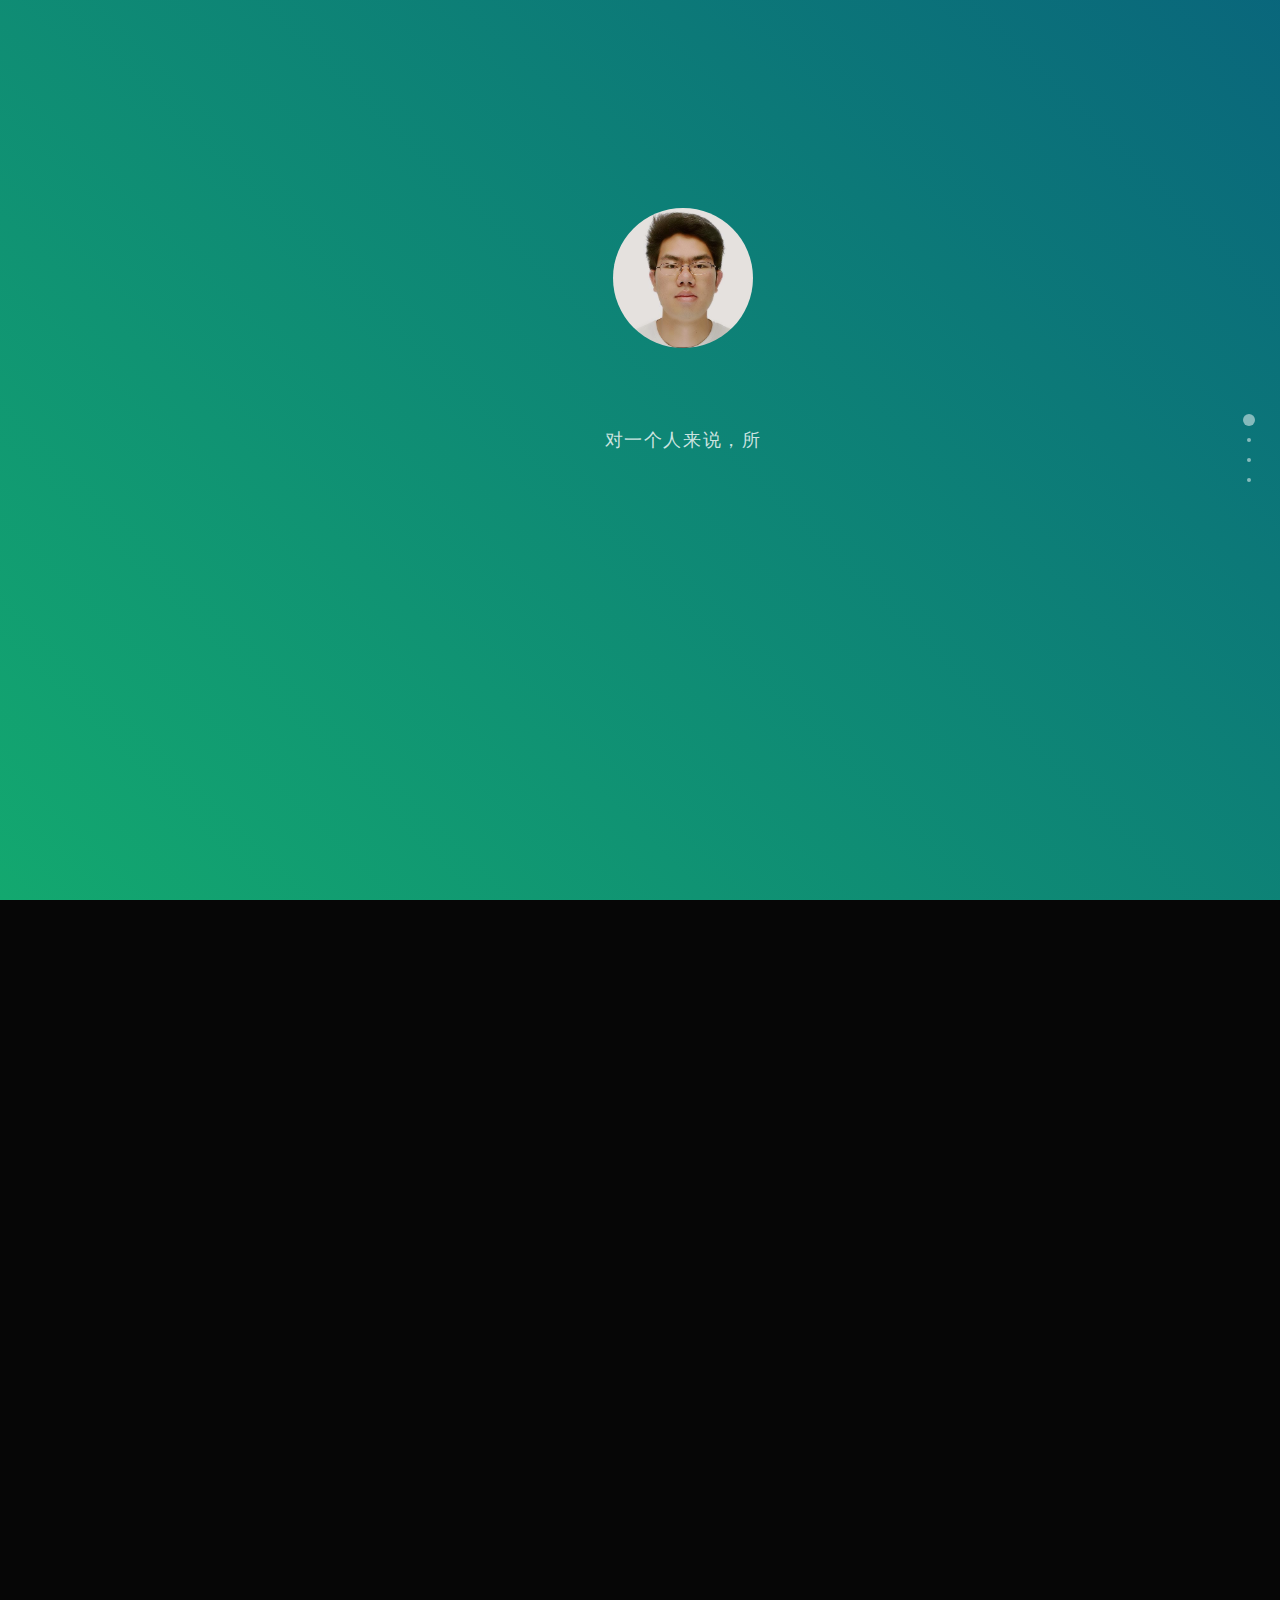
==== index_.html @ f99d0c17 "update" ====
<!DOCTYPE html>
<html lang="en">

<head>
    <meta charset="UTF-8">
    <meta name="viewport" content="width=device-width, initial-scale=1.0">
    <meta http-equiv="X-UA-Compatible" content="IE=edge,chrome=1" />
    <title>前端个人简历</title>
    <link rel="stylesheet" type="text/css" href="css/normalize.css">
    <link rel="stylesheet" type="text/css" href="css/font-awesome.css">
    <link rel="stylesheet" type="text/css" href="plugs/fullPage/jquery.fullPage.css">
    <link rel="stylesheet" type="text/css" href="plugs/wow/animate.min.css">
    <link rel="stylesheet" href="css/animate.css">
    <!-- 视差图片3d翻转效果插件 -->
    <link rel="stylesheet" href="plugs/parallaxPic3dreversal/css/htmleaf-demo.css">
    <link rel="stylesheet" href="plugs/parallaxPic3dreversal/css/style.css">
    <link rel="stylesheet" href="plugs/particles/style.css">
    <link rel="stylesheet" type="text/css" href="css/index.css">
    <!-- <script src="https://cdn.bootcss.com/jquery/1.7.2/jquery.min.js"></script> -->
    <script src="lib/jquery.min.js"></script>
    <script>
        window.jQuery || document.write('<script src="lib/jquery.min.js">\x3C/script>')
    </script>
    <script src="plugs/fullPage/jquery.fullPage.js"></script>
    <!--[if lt IE 10]>
    <link rel="stylesheet" href="./css/ie.css">
    <![endif]-->
    <script>
        window.onload = function () {
            document.getElementById('homelink').click();
        }
    </script>

    <style>
        .slide-one .left img {
            width: 30%;
            float: left;
            margin-left: 20px;
        }

        .slide-four .left img {
            width: 30%;
            float: left;
            margin-left: 18px;
        }

        .slide-two .left img{
            width: 30%;
            float: left;
            margin-left: 18px;
        }

        #demo {
            letter-spacing: .1rem;
            font-size: 2rem;
            line-height: 5rem;
        }
    </style>
    <style id="__web-inspector-hide-shortcut-style__" type="text/css">
        .__web-inspector-hide-shortcut__,
        .__web-inspector-hide-shortcut__ *,
        .__web-inspector-hidebefore-shortcut__::before,
        .__web-inspector-hideafter-shortcut__::after {
            visibility: hidden !important;
        }
    </style>

</head>

<body>

    <ul id="menu" class="">
        <li class="logo">
            <i class="fa fa-free-code-camp" aria-hidden="true"></i>
        </li>
        <li data-menuanchor="page1" class="active">
            <a id="homelink" href="#page1">关于我</a>
        </li>
        <li data-menuanchor="page2">
            <a href="#page2">专业技能</a>
        </li>
        <li data-menuanchor="page3">
            <a href="#page3">案例简介</a>
        </li>
        <li data-menuanchor="page4">
            <a href="#page4">联系方式</a>
        </li>
    </ul>
    <div id="fullpage">
        <div class="section" id="home">
            <div class="cicle">
                <div class="profile animate rollIn long delay5"></div>
            </div>
            <div class="introduction">
                <p id="demo">
                </p>
                <script>
                    // var str = '我叫尹志辉,27岁,职业前端开发<br>本人因为兴趣自学的编程,对于编程开发有很多自己的思考,喜欢学习尝试新技术<br>为了能提升技术视野,我来到深圳,这里有青年精神和创新氛围,期待和牛人一起共事,学习优秀的开发经验';
                    // var str = '未来已来,只是尚未流行 — 凯文·凯利';
                    // var str = '想像力比知识更重要，因为知识是有限的，而想像力概括着世界上的一切，推动着进步，并且是知识进化的源泉 - 爱因斯坦';
                    var str1 = '对一个人来说，所期望的不是别的，而仅仅是他能全力以赴和献身于一种美好事业 - 爱因斯坦'
                    var str2 = '与有趣的人，一起做很酷的事 - 佚名'
                    var text = [str1,str2][Math.round(Math.random())]
                    var i = 0;
                    var timer = setInterval('scrollit()', 100);

                    function scrollit() {
                        $('#demo').html((text.slice(0, i++) + ' '));
                        if (i > text.length) {
                            // i = 0;
                            clearInterval(timer);
                        }
                    }
                </script>
            </div>
            <!-- 粒子插件 -->
            <![if !IE]>
            <div id="particles-js" style="min-height:600px;">

            </div>
            <!-- <script src="plugs/particles/particles.min.js"></script>
            <script src="plugs/particles/app.js"></script> -->
            <![endif]>
            <div class="bg"></div>
        </div>
        <div class="section" id="action">
            <![if !IE]>
            <div class="wrapper">
                <div class="cols">
                    <div class="col action" ontouchstart="this.classList.toggle('hover');">
                        <div class="container">
                            <div class="front" style="background-image: url(img/6.jpg)">
                                <div class="inner">
                                    <div class="circleChart" id="2" data-value="0" style="position: relative;">
                                        <canvas class="circleChart_canvas" width="200" height="200" style="margin:1rem 0 0 1.2rem; display: block;"></canvas>
                                        <p class="circleChart_text" style="position: absolute; line-height: 170px; top: 0px; width: 100%; margin: 0px; padding: 0px; text-align: center; font-size: 28.5714px; font-weight: normal; font-family: sans-serif;">
                                        </p>
                                        <span>html5</span>
                                    </div>
                                </div>
                            </div>
                            <div class="back sec-native">
                                <div class="inner">
                                    <p>熟悉html5,能够书写语义合理,结构清晰,易维护的HTML结构.熟悉css3,理解css3盒子模型,能够处理主流浏览器兼容性问题.熟练使用原生js操作dom,ajax</p>
                                </div>
                            </div>
                        </div>
                    </div>
                    <div class="col action delay" ontouchstart="this.classList.toggle('hover');">
                        <div class="container">
                            <div class="front" style="background-image: url(img/2.jpg)">
                                <div class="inner">
                                    <div class="circleChart" id="2" data-value="0" style="position: relative;">
                                        <canvas class="circleChart_canvas" width="200" height="200" style="margin:1rem 0 0 1.2rem; display: block;"></canvas>
                                        <p class="circleChart_text" style="position: absolute; line-height: 170px; top: 0px; width: 100%; margin: 0px; padding: 0px; text-align: center; font-size: 28.5714px; font-weight: normal; font-family: sans-serif;">
                                        </p>
                                        <span>css3</span>
                                    </div>
                                </div>
                            </div>
                            <div class="back sec-framework">
                                <div class="inner">
                                    <p>熟练使用jquery.熟悉bootstrap开发响应式页面.理解mvc开发思想,熟悉vue,react,angular等框架开发单页应用</p>
                                </div>
                            </div>
                        </div>
                    </div>
                    <div class="col action delay2" ontouchstart="this.classList.toggle('hover');">
                        <div class="container">
                            <div class="front" style="background-image: url(img/3.jpg)">
                                <div class="inner">
                                    <div class="circleChart" id="2" data-value="0" style="position: relative;">
                                        <canvas class="circleChart_canvas" width="200" height="200" style="margin:1rem 0 0 1.2rem; display: block;"></canvas>
                                        <p class="circleChart_text" style="position: absolute; line-height: 170px; top: 0px; width: 100%; margin: 0px; padding: 0px; text-align: center; font-size: 28.5714px; font-weight: normal; font-family: sans-serif;">
                                        </p>
                                        <span>javascript</span>
                                    </div>
                                </div>
                            </div>
                            <div class="back sec-build">
                                <div class="inner">
                                    <p>熟悉sass等css预处理工具的使用,熟悉gulp进行压缩,打包,熟悉webpack等构建应用</p>
                                </div>
                            </div>
                        </div>
                    </div>
                    <div class="col action delay3" ontouchstart="this.classList.toggle('hover');">
                        <div class="container">
                            <div class="front" style="background-image: url(img/4.jpg)">
                                <div class="inner">
                                    <div class="circleChart" id="2" data-value="0" style="position: relative;">
                                        <canvas class="circleChart_canvas" width="200" height="200" style="margin:1rem 0 0 1.2rem; display: block;"></canvas>
                                        <p class="circleChart_text" style="position: absolute; line-height: 170px; top: 0px; width: 100%; margin: 0px; padding: 0px; text-align: center; font-size: 28.5714px; font-weight: normal; font-family: sans-serif;">
                                        </p>
                                        <span>jquery</span>
                                    </div>
                                </div>
                            </div>
                            <div class="back sec-server">
                                <div class="inner">
                                    <p>理解面向对象的编程思想,熟悉requirejs模块化开发,会使用git做代码管理,了解es6的语法</p>
                                </div>
                            </div>
                        </div>
                    </div>
                    <div class="col action delay3" ontouchstart="this.classList.toggle('hover');">
                        <div class="container">
                            <div class="front" style="background-image: url(img/5.jpg)">
                                <div class="inner">
                                    <div class="circleChart" id="2" data-value="0" style="position: relative;">
                                        <canvas class="circleChart_canvas" width="200" height="200" style="margin:1rem 0 0 1.2rem; display: block;"></canvas>
                                        <p class="circleChart_text" style="position: absolute; line-height: 170px; top: 0px; width: 100%; margin: 0px; padding: 0px; text-align: center; font-size: 28.5714px; font-weight: normal; font-family: sans-serif;">
                                        </p>
                                        <span>bootstrap</span>
                                    </div>
                                </div>
                            </div>
                            <div class="back sec-server">
                                <div class="inner">
                                    <p>熟悉服务器端nodejs的使用,可以用express框架搭建简单的服务器,熟悉数据库mongodb的使用</p>
                                </div>
                            </div>
                        </div>
                    </div>

                </div>
            </div>
            <![endif]>
            <!--[if IE]>
            <script>
                $(function() {
                    $('.skills ul').on('mouseenter', 'li', function(e) {
                        $this = $(this);
                        $this.children('.s-title').slideUp('slow', function() {
                            $this.children('.s-content').slideDown('slow', function() {
                            });
                        });
                    });
                })
            </script>
            <div class="skills">
                <ul>
                    <li class="s-html5">
                        <div class="s-title"><span>html5</span> <br><span>90%</span> </div>
                        <p class="s-content">熟悉html5新增标签的使用,熟悉css3选择器,背景及动画的应用,理解css3盒子模型,熟练使用原生js操作DOM和AJAX</p>
                    </li>
                    <li class="s-css3">
                        <div class="s-title"><span>css3</span> <br><span>90%</span> </div>
                        <p class="s-content">熟练运用jquery操作DOM/AJAX,熟悉bootstrap制作响应式页面,理解MVC开发思想,熟悉Vuejs,Reactjs,Angularjs等框架</p>
                    </li>
                    <li class="s-javascript">
                        <div class="s-title"><span>javascript</span> <br><span>90%</span> </div>
                        <p class="s-content">熟悉sass等css预处理工具的使用,熟悉gulp进行压缩,打包,熟悉webpack等构建应用</p>
                    </li>
                    <li class="s-jquery">
                        <div class="s-title"><span>jquery</span> <br><span>90%</span> </div>
                        <p class="s-content">理解面向对象的编程思想,熟悉requirejs模块化开发,会使用git做代码管理,了解es6的语法</p>
                    </li>
                    <li class="s-bootstrap">
                        <div class="s-title"><span>bootstrap</span> <br><span>90%</span> </div>
                        <p class="s-content">熟悉服务器端nodejs的使用,可以用express框架搭建简单的服务器,熟悉数据库mongodb的使用</p>
                    </li>
                </ul>
            </div>
            <![endif]-->
        </div>
        <div class="section" id="slider">
            <div class="slide">
                <div class="slide-four">
                    <div class="left">
                        <img src="./img/miniapp_0.jpg" alt="">
                        <img src="./img/miniapp_1.jpg" alt="">
                        <img src="./img/miniapp_2.jpg" alt="">
                    </div>
                    <div class="right">
                        <h4>天天口语秀小程序</h4>
                        <h5>技术点 : </h5>原生小程序代码
                        <h5>项目描述 :</h5>
                        <p>一个帮助英语学习者提升口语和听力的小程序
                            <br>整个项目做了分包改造，对许多代码做了封装和优化
                        </p>
                        <h5>项目收获 :</h5>
                        <p>熟悉了小程序的接口使用及整个制作流程
                        </p>
                        <p>
                            <h5>项目链接: 微信搜索天天口语秀
                                <!-- <a href="https://gitee.com/acadsoc/daily_oral_show_v15">https://gitee.com/acadsoc/daily_oral_show_v15</a> -->
                            </h5>
                        </p>
                    </div>
                </div>
            </div>
            <div class="slide">
                <div class="slide-one animate">
                    <div class="left">
                        <img src="./img/yougou-index.png" alt="">
                        <img src="./img/yougou-sort.png" alt="">
                        <img src="./img/yougou-salse.png" alt="">
                    </div>
                    <div class="right">
                        <h4>优购商城</h4>
                        <h5>技术点: </h5>html5,css3,mint-ui,vue全家桶,git
                        <h5>项目描述 :</h5>
                        <p>移动web商城,项目基于vue全家桶和mint-ui开发
                            <br>实现了首页,分类,限时抢购,购物车,个人中心等多个页面
                        </p>
                        <h5>项目收获 :</h5>
                        <p>熟悉了vue全家桶和组件化开发
                            <br>熟悉nodejs搭建简单服务器
                        </p>
                        <p>
                            <h5>项目链接:
                                <a href=" https://zhihuiyin.github.io/work/"> https://zhihuiyin.github.io/work/</a>
                            </h5>
                        </p>
                    </div>
                </div>
            </div>
            <div class="slide">
                <div class="slide-two">
                    <div class="left">
                        <img src="./img/fdqw_0.jpg" alt="">
                        <img src="./img/fdqw_1.jpg" alt="">
                        <img src="./img/fdqw_2.jpg" alt="">
                    </div>
                    <div class="right">
                        <h4>福豆趣玩小程序</h4>
                        <h5>技术点 : </h5>原生小程序代码
                        <h5>项目描述 :</h5>
                        <p>一个转盘游戏小程序
                            <br>前端后端分类，模块化开发，自定义组件
                        </p>
                        <h5>项目收获 :</h5>
                        <p>熟练小程序自定义组件使用
                            <br>熟练模块化开发，封装
                        </p>
                        <p>
                            <h5>项目链接: 微信搜索福豆趣玩
                                <!-- <a href="http://xunlei.applinzi.com">http://xunlei.applinzi.com</a> -->
                            </h5>
                        </p>
                    </div>
                </div>
            </div>
            <div class="slide">
                <div class="slide-three">
                    <div class="left">
                        <img src="./img/blog.png" alt="">
                    </div>
                    <div class="right">
                        <h4>个人博客</h4>
                        <h5>技术点 : </h5>html,css,bootstrap,jquery
                        <h5>项目描述 :</h5>
                        <p>个人项目,全部页面基于bootstrap.css构建
                            <br>在桌面和移动端都有较好的呈现
                        </p>
                        <h5>项目收获 :</h5>
                        <p>熟悉原生js、jQuery及git的使用
                            <br>熟悉应用bootstrap的页面布局
                        </p>
                        <p>
                            <h5>项目链接:
                                <a href="https://zhihuiyin.github.io/">https://zhihuiyin.github.io/</a>
                            </h5>
                        </p>
                    </div>
                </div>
            </div>

        </div>
        <div class="section active">
            <style>
                .content {
                    margin: 10rem auto 0rem;
                    height: 2rem;
                    color: white;
                    font-weight: 300;
                    font-size: 1.5rem;
                    transition: all 2s ease;
                }
            </style>
            <div class="content animate">
                &nbsp;
            </div>
            <div class="contact">
                <ul>
                    <li class='animate write' data-text='15019457705'>
                        <a href="#" class="fa fa-mobile fa-lg" aria-hidden="true"></a>
                    </li>
                    <li class='animate delay write' data-text='15019457705@163.com'>
                        <a href="#" class="fa fa-envelope" aria-hidden="true"></a>
                    </li>
                    <li class='animate delay2 write' data-text='https://github.com/BlueFantast'>
                        <a href="#" class="fa fa-github fa-lg" aria-hidden="true"></a>
                    </li>
                    <li class='animate delay3 write' data-text='wei_xin_chenchen'>
                        <a href="#" class="fa fa-weixin" aria-hidden="true"></a>
                    </li>
                    <li class='animate delay4 write' data-text='2235045160'>
                        <a href="#" class="fa fa-qq" aria-hidden="true"></a>
                    </li>
                </ul>
            </div>
            <script>
                $('.write').mouseenter(function () {
                    var $text = $(this).attr('data-text');
                    var k = 0;
                    var writer = setInterval(function () {
                        $('.content').text(($text.slice(0, k++) + ''));
                        if (k == $text.length + 1) {
                            clearInterval(writer);
                        }
                    }, Math.round(Math.random() * 100));
                });
            </script>
            <div class="gohome">
                <img src="./img/rocket1.png" alt="">
            </div>
            <div class="copyright">
                © Yinzhihui. Design.
            </div>
        </div>
    </div>
    <!-- 百分比插件 -->
    <![if !IE]>
    <script src="plugs/circleChart/dist/circleChart.min.js"></script>
    <script src="plugs/flux/flux.min.js"></script>
    <![endif]>
    <script>
        $(function () {
            $('#fullpage').fullpage({
                sectionsColor: ['#BCD0CE', '#005669', '#109085', '#348cb2'],
                navigation: true,
                loopBottom: true,
                anchors: ['page1', 'page2', 'page3', 'page4'],
                menu: '#menu',
                afterLoad: function (anchorLink, index) {
                    if (index == 1) {
                        $('#menu').removeClass('active');

                        $('#home p').addClass('animate');

                        $('.slide-one').hide();

                        $('.contact p').hide();
                        $('.active h1').removeClass('fadeIn');
                        $('.contact p').eq(0).removeClass('zoomInDown');
                        $('.contact p').eq(1).removeClass('zoomIn');
                        $('.contact p').eq(2).removeClass('zoomInUp');
                    }
                    if (index == 2) {
                        if (!isIE()) {
                            $('.action').addClass('riseTop animate');
                            setTimeout(function () {
                                $(".circleChart").circleChart({
                                    size: 160,
                                    value: 90,
                                    color: "rgba(255,255,255,.8)",
                                    backgroundColor: "rgba(255,255,255,0.5)",
                                    text: 0,
                                    onDraw: function (el, circle) {
                                        circle.text(Math.round(circle.value) +
                                            "%");
                                    }
                                });
                            }, 1000);
                        }
                    }
                    if (index == 3) {
                        $('.slide-one').show().addClass('fadeInUp');
                        if (isIE()) {
                            $('.slide-one').fadeIn('slow');
                        }
                    }
                    if (index == 4) {
                        $('.contact ul').css('display', 'block');
                        $('.contact ul li').addClass('zoomInUp');
                        // console.dir($('.contact ul li'));slideInUp,fadeInUp,zoomInUp
                        // $('.contact ul li').eq(0).addClass('slideInUp');
                    }
                },
                onLeave: function (index, nextIndex, direction) {
                    if (index == 1) {
                        $('#home p').removeClass('animate');
                        $('#menu').addClass('active');
                    }
                    if (index == 2) {
                        $('.action').removeClass('riseTop animate');
                    }
                    if (index == 3) {
                        $('.slide-one').removeClass('fadeInUp').hide();
                    }
                    if (index == 4) {
                        $('.contact ul li').removeClass('zoomInUp');
                        $('.contact ul').css('display', 'none');
                    }
                },

            });
            $('.gohome').click(function () {
                $.fn.fullpage.moveTo(1, 0);
            });

            // 判断是不是ie浏览器
            function isIE() {
                if (!!window.ActiveXObject || "ActiveXObject" in window)
                    return true;
                else
                    return false;
            };
        });
    </script>
    <!--[if lt IE 10]>
        <script>
            setTimeout(function() {
            $(document).ready(function() {
                if (confirm('您的浏览器版本太低了,请更新到最新版!')) {
                    window.open("http://www.google.cn/chrome/browser/desktop/index.html");
                }
            });
        }, 2500);
        </script>
    <![endif]-->
    <script src="../commons/jsplugin.js"></script>
</body>

</html>
---- plugs/parallaxPic3dreversal/css/htmleaf-demo.css ----
@font-face {
	font-family: 'icomoon';
	src:url('../fonts/icomoon.eot?rretjt');
	src:url('../fonts/icomoon.eot?#iefixrretjt') format('embedded-opentype'),
		url('../fonts/icomoon.woff?rretjt') format('woff'),
		url('../fonts/icomoon.ttf?rretjt') format('truetype'),
		url('../fonts/icomoon.svg?rretjt#icomoon') format('svg');
	font-weight: normal;
	font-style: normal;
}

[class^="icon-"], [class*=" icon-"] {
	font-family: 'icomoon';
	speak: none;
	font-style: normal;
	font-weight: normal;
	font-variant: normal;
	text-transform: none;
	line-height: 1;

	/* Better Font Rendering =========== */
	-webkit-font-smoothing: antialiased;
	-moz-osx-font-smoothing: grayscale;
}

body, html { font-size: 100%; 	padding: 0; margin: 0;}

/* Reset */
*,
*:after,
*:before {
	-webkit-box-sizing: border-box;
	-moz-box-sizing: border-box;
	box-sizing: border-box;
}

/* Clearfix hack by Nicolas Gallagher: http://nicolasgallagher.com/micro-clearfix-hack/ */
.clearfix:before,
.clearfix:after {
	content: " ";
	display: table;
}

.clearfix:after {
	clear: both;
}

body{
	background: #494A5F;
	color: #D5D6E2;
	font-weight: 500;
	font-size: 1.05em;
	font-family: "Microsoft YaHei","Segoe UI", "Lucida Grande", Helvetica, Arial,sans-serif;
}
.htmleaf-links a{ color: rgba(255, 255, 255, 0.6);outline: none;text-decoration: none;-webkit-transition: 0.2s;transition: 0.2s;}
.htmleaf-links a:hover,.htmleaf-links a:focus{color:#74777b;text-decoration: none;}
.htmleaf-container{
	margin: 0 auto;
}

.bgcolor-1 { background: #f0efee; }
.bgcolor-2 { background: #f9f9f9; }
.bgcolor-3 { background: #e8e8e8; }/*light grey*/
.bgcolor-4 { background: #2f3238; color: #fff; }/*Dark grey*/
.bgcolor-5 { background: #df6659; color: #521e18; }/*pink1*/
.bgcolor-6 { background: #2fa8ec; }/*sky blue*/
.bgcolor-7 { background: #d0d6d6; }/*White tea*/
.bgcolor-8 { background: #3d4444; color: #fff; }/*Dark grey2*/
.bgcolor-9 { background: #ef3f52; color: #fff;}/*pink2*/
.bgcolor-10{ background: #64448f; color: #fff;}/*Violet*/
.bgcolor-11{ background: #3755ad; color: #fff;}/*dark blue*/
.bgcolor-12{ background: #3498DB; color: #fff;}/*light blue*/
.bgcolor-20{ background: #494A5F;color: #D5D6E2;}
/* Header */
.htmleaf-header{
	padding: 1em 190px 1em;
	letter-spacing: -1px;
	text-align: center;
	background: #66677c;
}
.htmleaf-header h1 {
	color: #D5D6E2;
	font-weight: 600;
	font-size: 2em;
	line-height: 1;
	margin-bottom: 0;
}
.htmleaf-header h1 span {
	display: block;
	font-size: 60%;
	font-weight: 400;
	padding: 0.8em 0 0.5em 0;
	color: #c3c8cd;
}
/*nav*/
.htmleaf-demo a{color: #fff;text-decoration: none;}
.htmleaf-demo{width: 100%;padding-bottom: 1.2em;}
.htmleaf-demo a{display: inline-block;margin: 0.5em;padding: 0.6em 1em;border: 3px solid #fff;font-weight: 700;}
.htmleaf-demo a:hover{opacity: 0.6;}
.htmleaf-demo a.current{background:#1d7db1;color: #fff; }
/* Top Navigation Style */
.htmleaf-links {
	position: relative;
	display: inline-block;
	white-space: nowrap;
	font-size: 1.5em;
	text-align: center;
}

.htmleaf-links::after {
	position: absolute;
	top: 0;
	left: 50%;
	margin-left: -1px;
	width: 2px;
	height: 100%;
	background: #dbdbdb;
	content: '';
	-webkit-transform: rotate3d(0,0,1,22.5deg);
	transform: rotate3d(0,0,1,22.5deg);
}

.htmleaf-icon {
	display: inline-block;
	margin: 0.5em;
	padding: 0em 0;
	width: 1.5em;
	text-decoration: none;
}

.htmleaf-icon span {
	display: none;
}

.htmleaf-icon:before {
	margin: 0 5px;
	text-transform: none;
	font-weight: normal;
	font-style: normal;
	font-variant: normal;
	font-family: 'icomoon';
	line-height: 1;
	speak: none;
	-webkit-font-smoothing: antialiased;
}
/* footer */
.htmleaf-footer{width: 100%;padding-top: 10px;}
.htmleaf-small{font-size: 0.8em;}
.center{text-align: center;}
/****/
.related {
	color: #fff;
	background: #494A5F;
	text-align: center;
	font-size: 1.25em;
	padding: 0.5em 0;
	overflow: hidden;
}

.related > a {
	vertical-align: top;
	width: calc(100% - 20px);
	max-width: 340px;
	display: inline-block;
	text-align: center;
	margin: 20px 10px;
	padding: 25px;
	font-family: "Microsoft YaHei","宋体","Segoe UI", "Lucida Grande", Helvetica, Arial,sans-serif, FreeSans, Arimo;
}
.related a {
	display: inline-block;
	text-align: left;
	margin: 20px auto;
	padding: 10px 20px;
	opacity: 0.8;
	-webkit-transition: opacity 0.3s;
	transition: opacity 0.3s;
	-webkit-backface-visibility: hidden;
	text-decoration: none;
}

.related a:hover,
.related a:active {
	opacity: 1;
}

.related a img {
	max-width: 100%;
	opacity: 0.8;
	border-radius: 4px;
}
.related a:hover img,
.related a:active img {
	opacity: 1;
}
.related h3{font-family: "Microsoft YaHei", sans-serif;font-size: 1.2em}
.related a h3 {
	font-size: 0.85em;
	font-weight: 300;
	margin-top: 0.15em;
	color: #fff;
}
/* icomoon */
.icon-htmleaf-home-outline:before {
	content: "\e5000";
}

.icon-htmleaf-arrow-forward-outline:before {
	content: "\e5001";
}

@media screen and (max-width: 1024px) {
	.htmleaf-header {
		padding: 2em 10% 2em;
	}
	.htmleaf-header h1 {
        font-size:1.4em;
    }
    .htmleaf-links{font-size: 1.4em}
}

@media screen and (max-width: 960px) {
	.htmleaf-header {
		padding: 2em 10% 2em;
	}
	.htmleaf-header h1 {
        font-size:1.2em;
    }
    .htmleaf-links{font-size: 1.2em}
    .related h3{font-size: 1em;}
	.related a h3 {
		font-size: 0.8em;
	}
}

@media screen and (max-width: 766px) {
	.htmleaf-header h1 {
        font-size:1.3em;
    }
    .htmleaf-links{font-size: 1.3em}
}

@media screen and (max-width: 640px) {
	.htmleaf-header {
		padding: 2em 10% 2em;
	}
	.htmleaf-header h1 {
        font-size:1em;
    }
    .htmleaf-links{font-size: 1em}
    .related h3{font-size: 0.8em;}
	.related a h3 {
		font-size: 0.6em;
	}
}
---- plugs/parallaxPic3dreversal/css/style.css ----
* {
    margin: 0;
    padding: 0;
    -webkit-box-sizing: border-box;
    box-sizing: border-box;
}


/*h1{
  font-size: 2.5rem;
  font-family: 'Montserrat';
  font-weight: normal;
  color: #444;
  text-align: center;
  margin: 2rem 0;
}*/

.wrapper {
    width: 90%;
    /* margin: 0 auto; */
    margin: 6rem auto 0;
    max-width: 80rem;
}

.cols {
    display: -webkit-box;
    display: -ms-flexbox;
    display: flex;
    -ms-flex-wrap: wrap;
    flex-wrap: wrap;
    -webkit-box-pack: center;
    -ms-flex-pack: center;
    justify-content: center;
}

.col {
    width: calc(25% - 2rem);
    /* margin: 1rem; */
    margin: 1rem 3rem;
    cursor: pointer;
}

.container {
    -webkit-transform-style: preserve-3d;
    transform-style: preserve-3d;
    -webkit-perspective: 1000px;
    perspective: 1000px;
}

.front,
.back {
    background-size: cover;
    background-position: center;
    -webkit-transition: -webkit-transform .7s cubic-bezier(0.4, 0.2, 0.2, 1);
    transition: -webkit-transform .7s cubic-bezier(0.4, 0.2, 0.2, 1);
    -o-transition: transform .7s cubic-bezier(0.4, 0.2, 0.2, 1);
    transition: transform .7s cubic-bezier(0.4, 0.2, 0.2, 1);
    transition: transform .7s cubic-bezier(0.4, 0.2, 0.2, 1), -webkit-transform .7s cubic-bezier(0.4, 0.2, 0.2, 1);
    -webkit-backface-visibility: hidden;
    backface-visibility: hidden;
    text-align: center;
    /* min-height: 280px; */
    min-height: 230px;
    height: auto;
    border-radius: 10px;
    color: #fff;
    font-size: 1.5rem;
}

.back {
    background: #cedce7;
    background: -webkit-linear-gradient(45deg, #cedce7 0%, #596a72 100%);
    background: -o-linear-gradient(45deg, #cedce7 0%, #596a72 100%);
    background: linear-gradient(45deg, #cedce7 0%, #596a72 100%);
}

.front:after {
    position: absolute;
    top: 0;
    left: 0;
    z-index: 1;
    width: 100%;
    height: 100%;
    content: '';
    display: block;
    opacity: .6;
    background-color: #000;
    -webkit-backface-visibility: hidden;
    backface-visibility: hidden;
    border-radius: 10px;
}

.container:hover .front,
.container:hover .back {
    -webkit-transition: -webkit-transform .7s cubic-bezier(0.4, 0.2, 0.2, 1);
    transition: -webkit-transform .7s cubic-bezier(0.4, 0.2, 0.2, 1);
    -o-transition: transform .7s cubic-bezier(0.4, 0.2, 0.2, 1);
    transition: transform .7s cubic-bezier(0.4, 0.2, 0.2, 1);
    transition: transform .7s cubic-bezier(0.4, 0.2, 0.2, 1), -webkit-transform .7s cubic-bezier(0.4, 0.2, 0.2, 1);
}

.back {
    position: absolute;
    top: 0;
    left: 0;
    width: 100%;
}

.inner {
    -webkit-transform: translateY(-50%) translateZ(60px) scale(0.94);
    transform: translateY(-50%) translateZ(60px) scale(0.94);
    top: 50%;
    position: absolute;
    left: 0;
    width: 100%;
    padding: 2rem;
    -webkit-box-sizing: border-box;
    box-sizing: border-box;
    outline: 1px solid transparent;
    -webkit-perspective: inherit;
    perspective: inherit;
    z-index: 2;
}

.container .back {
    -webkit-transform: rotateY(180deg);
    transform: rotateY(180deg);
    -webkit-transform-style: preserve-3d;
    transform-style: preserve-3d;
}

.container .front {
    -webkit-transform: rotateY(0deg);
    transform: rotateY(0deg);
    -webkit-transform-style: preserve-3d;
    transform-style: preserve-3d;
}

.container:hover .back {
    -webkit-transform: rotateY(0deg);
    transform: rotateY(0deg);
    -webkit-transform-style: preserve-3d;
    transform-style: preserve-3d;
}

.container:hover .front {
    -webkit-transform: rotateY(-180deg);
    transform: rotateY(-180deg);
    -webkit-transform-style: preserve-3d;
    transform-style: preserve-3d;
}

.front .inner p {
    font-size: 2rem;
    margin-bottom: 2rem;
    position: relative;
}

.front .inner p:after {
    content: '';
    width: 4rem;
    height: 2px;
    position: absolute;
    background: #C6D4DF;
    display: block;
    left: 0;
    right: 0;
    margin: 0 auto;
    bottom: -.75rem;
}

.front .inner span {
    color: rgba(255, 255, 255, 0.7);
    font-family: 'Montserrat';
    font-weight: 300;
    display: block;
    margin-top: -.5rem;
}

.back .inner p {
    font-size: 1rem;
    line-height: 1.5rem;
    text-align: left;
}

@media screen and (max-width: 64rem) {
    .col {
        width: calc(33.333333% - 2rem);
    }
}

@media screen and (max-width: 48rem) {
    .col {
        width: calc(50% - 2rem);
    }
}

@media screen and (max-width: 32rem) {
    .col {
        width: 100%;
        margin: 0 0 2rem 0;
    }
}
---- plugs/particles/style.css ----
/* =============================================================================
   HTML5 CSS Reset Minified - Eric Meyer
   ========================================================================== */

html,
body,
div,
span,
object,
iframe,
h1,
h2,
h3,
h4,
h5,
h6,
p,
blockquote,
pre,
abbr,
address,
cite,
code,
del,
dfn,
em,
img,
ins,
kbd,
q,
samp,
small,
strong,
sub,
sup,
var,
b,
i,
dl,
dt,
dd,
ol,
ul,
li,
fieldset,
form,
label,
legend,
table,
caption,
tbody,
tfoot,
thead,
tr,
th,
td,
article,
aside,
canvas,
details,
figcaption,
figure,
footer,
header,
hgroup,
menu,
nav,
section,
summary,
time,
mark,
audio,
video {
    margin: 0;
    padding: 0;
    border: 0;
    outline: 0;
    font-size: 100%;
    vertical-align: baseline;
    background: transparent
}

body {
    line-height: 1
}

article,
aside,
details,
figcaption,
figure,
footer,
header,
hgroup,
menu,
nav,
section {
    display: block
}

nav ul {
    list-style: none
}

blockquote,
q {
    quotes: none
}

blockquote:before,
blockquote:after,
q:before,
q:after {
    content: none
}

a {
    margin: 0;
    padding: 0;
    font-size: 100%;
    vertical-align: baseline;
    background: transparent;
    text-decoration: none
}

mark {
    background-color: #ff9;
    color: #000;
    font-style: italic;
    font-weight: bold
}

del {
    text-decoration: line-through
}

abbr[title],
dfn[title] {
    border-bottom: 1px dotted;
    cursor: help
}

table {
    border-collapse: collapse;
    border-spacing: 0
}

hr {
    display: block;
    height: 1px;
    border: 0;
    border-top: 1px solid #ccc;
    margin: 1em 0;
    padding: 0
}

input,
select {
    vertical-align: middle
}

li {
    list-style: none
}


/* =============================================================================
   My CSS
   ========================================================================== */


/* ---- base ---- */

html,
body {
    width: 100%;
    height: 100%;
    background-color: #060606;
}

html {
    -webkit-tap-highlight-color: rgba(0, 0, 0, 0);
}

body {
    font: normal 75% Arial, Helvetica, sans-serif;
}

canvas {
    display: block;
    vertical-align: bottom;
}


/* ---- stats.js ---- */

.count-particles {
    background: #000022;
    position: absolute;
    top: 48px;
    left: 0;
    width: 80px;
    color: #13E8E9;
    font-size: .8em;
    text-align: left;
    text-indent: 4px;
    line-height: 14px;
    padding-bottom: 2px;
    font-family: Helvetica, Arial, sans-serif;
    font-weight: bold;
}

.js-count-particles {
    font-size: 1.1em;
}

#stats,
.count-particles {
    -webkit-user-select: none;
    margin-top: 5px;
    margin-left: 5px;
}

#stats {
    border-radius: 3px 3px 0 0;
    overflow: hidden;
}

.count-particles {
    border-radius: 0 0 3px 3px;
}


/* ---- particles.js container ---- */

#particles-js {
    width: 100%;
    height: 100%;
    /* background-color: #002B5A; */
    background-image: url('');
    background-size: cover;
    background-position: 50% 50%;
    background-repeat: no-repeat;
}
---- css/index.css ----
@charset "UTF-8";
html,
body {
    width: 100%;
    height: 100%;
    margin: 0;
    padding: 0;
    min-width:1366px;
}

* {
    -webkit-transition: all 1s ease;
    transition: all 1s ease;
}

a {
    text-decoration: none;
    color: white;
}

#menu-container {
    height: 4.4rem;
    width: 100%;
    min-width: inherit;
    margin: 0;
    position: fixed;
    line-height: 35px;
    border-bottom: 1px solid rgba(255, 255, 255, .5);
    list-style-type: none;
    z-index: 70;
}

#menu-container.active {
    line-height: 2rem;
}

#menu-container .logo {
    display:inline-block;
    width: 50px;
    height: 50px;
    border-radius: 25px;
    border: 1px solid #fff;
    color: lightyellow;
    font-size: 1.5em;
    text-align: center;
    line-height: 50px;
    margin: .6rem 0 0 3rem;
    text-shadow: none;
}

#menu-container:hover .logo {
    background-color: white;
    color: red;
}

#menu-container .logo:hover {
    background-color: white;
    color: red;
}

#menu{
    float:right;
}

#menu-container li {
    float: left;
    margin: 0 70px 0 0;
    height: 100%;
    padding: 0 .5rem;
    line-height: 42px;
    font-size: 14px;
    text-shadow: 5px 5px 10px grey;
}

#menu-container li:hover {
    background-color: rgba(0, 0, 0, .2);
}

#menu .active a::after {
    content: "";
    display: block;
    width: calc(100%);
    transition: all 0.3s ease;
}

#menu-container a {
    position: relative;
    display: inline-block;
    width: auto;
    padding: 14px 0;
    color: white;
    text-decoration: none;
    font-size: 1.2em;
}


/* 鼠标移入下画出下划线效果 */

#menu-container a::after {
    content: "";
    display: block;
    width: 0;
    height: 2px;
    background-color: white;
    position: absolute;
    opacity: 1;
    bottom: 0;
    /* left: 15px; */
    /* right: auto; */
    /* top: auto; */
    transition: all 0.3s ease;
}

#menu-container a:hover::after {
    content: "";
    display: block;
    width: calc(100%);
    transition: all 0.3s ease;
}

#fp-nav ul li a span {
    background-color: rgba(255, 255, 255, .5);
}

#fullpage .section:nth-child(1) p {
    /* text-shadow: 2px 2px 10px white; */
    font-size: 1.1rem;
    font-weight: 500;
    color: rgba(255, 255, 255, .8);
    /* line-height: 2rem;
    letter-spacing: .2rem; */
}

#fullpage .cicle {
    /* margin: 14rem 0 0 38rem; */
    /* width: 145px;
    height: 145px; */
    position: fixed;
    width: 100%;
    height: 100%;
    pointer-events: none;
}

#fullpage .profile {
    width: 140px;
    height: 140px;
    margin: 13rem auto 0;
    border-radius: 100px;
    background-image: url('../img/yzh.jpg');
    background-position: 15px 0px;
    background-size: contain;
}

#fullpage .introduction {
    margin: 25rem 0 0 0;
    line-height: 2.5rem;
    position: fixed;
    width: 100%;
    height: 10rem;
    pointer-events: none;
}

#fullpage .section {
    min-width: 1366px;
    height:100%;
    text-align: center;
}

#fullpage .section h4 {
    font-size: 1.5em;
    font-weight: 400;
    color: black;
    text-shadow: 5px 5px 10px gray;
}

#fullpage .section:nth-child(1) {
    position: relative;
    background-image: linear-gradient(-136deg, rgb(9, 100, 124) 0%, rgb(19, 168, 111) 100%);
}

#fullpage .section:nth-child(2) {
    min-width:1366px;
    /* padding-left: 30px; */
}

.skillhead {
    margin: 120px auto 50px;
    color: white;
    font-size: 30px;
}

.sectionhead {
    position: absolute;
    margin: 125px 0 0 625px;
    color: white;
    font-size: 30px;
}

.action {
    opacity: 0;
    -webkit-transform: translate(0, 400px);
    transform: translate(0, 400px);
}

div[class^='sec-'] {
    width: 220px;
    height: 380px;
    margin: 0px 50px 80px;
    background-color: rgba(255, 255, 255, .1);
    border: 1px solid white;
    border-radius: 20px;
    color: white;
    float: left;
}

.fp-tableCell{
    min-width:1366px;
}

.fp-controlArrow.fp-prev {
    left: 50px;
    margin-top: 0;
    border-width: 25px 25px 25px 0;
    border-color: transparent rgba(255, 255, 255, 0.1) transparent transparent;
}

.fp-controlArrow.fp-prev:hover {
    border-color: transparent rgba(255, 255, 255, .8) transparent transparent;
}

.fp-controlArrow.fp-next {
    right: 50px;
    margin-top: 0;
    border-width: 25px 0 25px 25px;
    border-color: transparent transparent transparent rgba(255, 255, 255, 0.1);
}

.fp-controlArrow.fp-next:hover {
    border-color: transparent transparent transparent rgba(255, 255, 255, .8);
}

.col_{
    width: calc(25% - 2rem);
    /* margin: 1rem; */
    margin: 1rem 3rem;
    cursor: pointer;
}

@-webkit-keyframes riseHight {
    0% {
        -webkit-transform: translateZ(0);
        transform: translateZ(0);
    }
    100% {
        -webkit-transform: translateZ(20px);
        transform: translateZ(20px);
    }
}

@keyframes riseHight {
    0% {
        -webkit-transform: translateZ(0);
        transform: translateZ(0);
    }
    100% {
        -webkit-transform: translateZ(20px);
        transform: translateZ(20px);
    }
}

div[class^='sec-']:hover {
    -webkit-box-shadow: 10px 10px 20px gray;
    box-shadow: 10px 10px 20px gray;
    -webkit-perspective: 1000px;
    perspective: 1000px;
    -webkit-transform: scale3d(1.05, 1.05, 1.05);
    transform: scale3d(1.05, 1.05, 1.05);
}

div[class^='sec-'].active {
    -webkit-transform: rotateY(360deg);
    transform: rotateY(360deg);
}

div[class^='sec-'] h3 {
    font-weight: 500;
}

div[class^='sec-'] p {
    word-break: break-all;
    margin: 10px;
    line-height: 20px;
}

i[class^='icon-'] {
    display: inline-block;
    width: 30px;
    height: 30px;
    margin-left: 10px;
    background-size: 30px 30px;
}

.icon-html5 {
    background: url('../images/qd_icons/html5.png');
}

.icon-css3 {
    background: url('../images/qd_icons/css3.png');
}

.icon-js {
    background: url('../images/qd_icons/js1.png');
}

.icon-jquery {
    background: url('../images/qd_icons/jquery.png');
}

.icon-bootstrap {
    background: url('../images/qd_icons/bootstrap.png');
}

.icon-sass {
    background: url('../images/qd_icons/sass.png');
}

.icon-vue {
    background: url('../images/qd_icons/vue.png');
}

.icon-angular {
    background: url('../images/qd_icons/angular.png');
}

.icon-react {
    background: url('../images/qd_icons/react.png');
}

.icon-gulp {
    background: url('../images/qd_icons/gulp.png');
}

.icon-webpack {
    background: url('../images/qd_icons/webpack.png');
}

.icon-node {
    background: url('../images/qd_icons/nodejs.png');
}

.icon-mongodb {
    background: url('../images/qd_icons/mongodb.png');
}

.icon-git {
    background: url('../images/qd_icons/git.png');
}

[class^='slide-'] {
    height: 21rem;
    margin: 8em 0 0 10em;
}

[class='slide-two'],
[class='slide-three'],
[class='slide-four'] {
    margin: 8em 0 0 15em;
}

.slide .left {
    width: 50%;
    height: 100%;
    /* margin: 10em 0 0 8em; */
    float: left;
    border-radius: 10px;
    overflow: hidden;
}

.slide .left img {
    // width: 100%;
    height: 100%;
}

.slide .left img:hover {
    transform: scale(1.2, 1.2);
}

.slide .right {
    width: 40%;
    float: left;
    margin: 0 0 0 4em;
    text-align: left;
    color: white;
    font-size: 1rem;
}

#fullpage .slide .right h4 {
    color: white;
}

.slide .right h5 {
    margin: 1rem 0 .5rem 0;
    font-size: 1.1em;
}

.slide .right p {
    font-size: 0.9em;
    line-height: 1.8em;
}

#fullpage .section .contact {
    height: 10rem;
    font-size: 1.5em;
    font-weight: 600;
    line-height: 50px;
    margin: 5rem auto;
}

#fullpage .section .contact ul {
    height: 100%;
    margin: 0 auto;
    // width: 100%;
    display: none;
}

#fullpage .section .contact ul li {
    list-style: none;
    color: white;
    float: left;
    margin: 1rem;
    padding: 1rem;
    font-size: 2rem;
    width: 5rem;
    height: 5rem;
    border: 1px solid white;
    border-radius: 3rem;
}

#fullpage .section .contact ul li a {
    display: inline-block;
    color: inherit;
}

#fullpage .section .contact ul li:hover {
    transform: scale(1.1, 1.1);
    background-color: rgba(255, 255, 255, .1);
    /* transition: all 2s ease !important; */
}

.gohome {
    margin: -4rem 0 0rem 75rem;
    position: fixed;
    width: 8em;
    height: 8em;
    cursor: pointer;
    opacity: .3;
}

.gohome:hover {
    opacity: 1;
}

.gohome img {
    width: 80%;
}

.copyright {
    color: white;
    letter-spacing: 0px;
    font-size: 1rem;
}
---- css/ie.css ----
body {
    background: url('../img/bgmac1.jpg') repeat-y 0 -200px;
    background-size: 100%;
}

#fullpage {}

#demo {
    color: white !important;
}

#fullpage .section {
    background-color: rgba(0, 0, 0, 0.5) !important;
}

#menu li a {
    font-size: 1rem !important;
}

#home {
    height: 100% !important;
}

.cicle {
    margin-top: -5rem !important;
}

.introduction {
    margin-top: 5rem !important;
}


/* 去除虚边框 */

a:focus {
    outline: none !important;
}

.skills ul {
    width: 100%;
    height: auto;
    margin-top: 100px;
}

.skills ul li {
    position: relative;
    width: 250px;
    height: 200px;
    border-radius: 20px;
    border: 1px solid rgba(255, 255, 255, .5);
    float: left;
    margin: 0 50px 30px 110px;
}

.skills ul li:hover {
    border: 1px solid rgba(255, 255, 255, .9);
}

.skills div.s-title {
    color: white;
    width: 100%;
    height: 100%;
    font-size: 1rem;
}

.skills div.s-title span:first-child {
    display: inline-block;
    margin: 70px auto 10px;
    padding: 10px;
    border-bottom: 1px solid white;
}

.skills ul li p {
    position: absolute;
    top: 20px;
    z-index: 0;
    width: 100%;
    height: 100%;
    padding: 20px;
    font-size: .9rem;
    text-align: left;
    color: rgba(255, 255, 255, .9);
    line-height: 1.5rem;
    display: none;
}

.skills .s-jquery {
    margin-left: 300px;
}
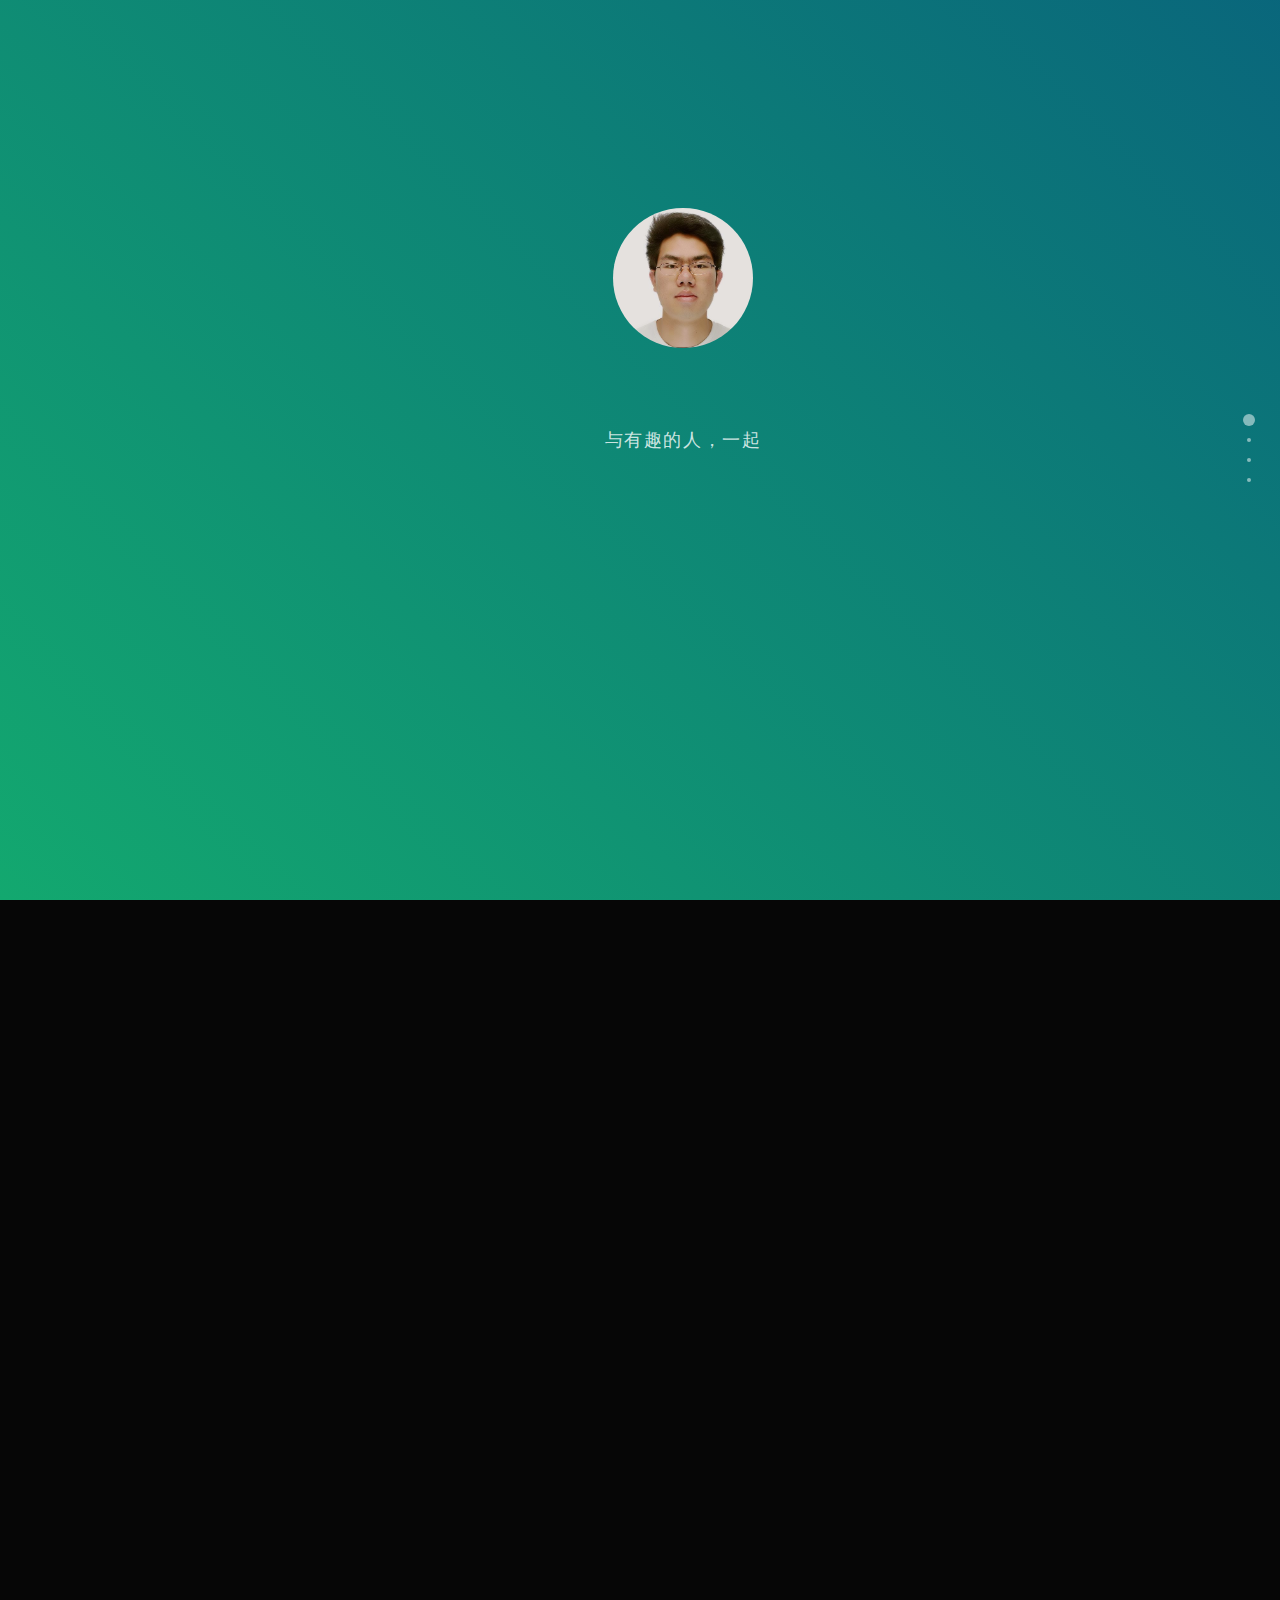
==== commit 37e1c37b: "更新首页，解决页面会自动跳到最后一屏的bug" ====
--- a/index_.html
+++ b/index_.html
@@ -1,527 +1,527 @@
-<!DOCTYPE html>
-<html lang="en">
-
-<head>
-    <meta charset="UTF-8">
-    <meta name="viewport" content="width=device-width, initial-scale=1.0">
-    <meta http-equiv="X-UA-Compatible" content="IE=edge,chrome=1" />
-    <title>前端个人简历</title>
-    <link rel="stylesheet" type="text/css" href="css/normalize.css">
-    <link rel="stylesheet" type="text/css" href="css/font-awesome.css">
-    <link rel="stylesheet" type="text/css" href="plugs/fullPage/jquery.fullPage.css">
-    <link rel="stylesheet" type="text/css" href="plugs/wow/animate.min.css">
-    <link rel="stylesheet" href="css/animate.css">
-    <!-- 视差图片3d翻转效果插件 -->
-    <link rel="stylesheet" href="plugs/parallaxPic3dreversal/css/htmleaf-demo.css">
-    <link rel="stylesheet" href="plugs/parallaxPic3dreversal/css/style.css">
-    <link rel="stylesheet" href="plugs/particles/style.css">
-    <link rel="stylesheet" type="text/css" href="css/index.css">
-    <!-- <script src="https://cdn.bootcss.com/jquery/1.7.2/jquery.min.js"></script> -->
-    <script src="lib/jquery.min.js"></script>
-    <script>
-        window.jQuery || document.write('<script src="lib/jquery.min.js">\x3C/script>')
-    </script>
-    <script src="plugs/fullPage/jquery.fullPage.js"></script>
-    <!--[if lt IE 10]>
-    <link rel="stylesheet" href="./css/ie.css">
-    <![endif]-->
-    <script>
-        window.onload = function () {
-            document.getElementById('homelink').click();
-        }
-    </script>
-
-    <style>
-        .slide-one .left img {
-            width: 30%;
-            float: left;
-            margin-left: 20px;
-        }
-
-        .slide-four .left img {
-            width: 30%;
-            float: left;
-            margin-left: 18px;
-        }
-
-        .slide-two .left img{
-            width: 30%;
-            float: left;
-            margin-left: 18px;
-        }
-
-        #demo {
-            letter-spacing: .1rem;
-            font-size: 2rem;
-            line-height: 5rem;
-        }
-    </style>
-    <style id="__web-inspector-hide-shortcut-style__" type="text/css">
-        .__web-inspector-hide-shortcut__,
-        .__web-inspector-hide-shortcut__ *,
-        .__web-inspector-hidebefore-shortcut__::before,
-        .__web-inspector-hideafter-shortcut__::after {
-            visibility: hidden !important;
-        }
-    </style>
-
-</head>
-
-<body>
-
-    <ul id="menu" class="">
-        <li class="logo">
-            <i class="fa fa-free-code-camp" aria-hidden="true"></i>
-        </li>
-        <li data-menuanchor="page1" class="active">
-            <a id="homelink" href="#page1">关于我</a>
-        </li>
-        <li data-menuanchor="page2">
-            <a href="#page2">专业技能</a>
-        </li>
-        <li data-menuanchor="page3">
-            <a href="#page3">案例简介</a>
-        </li>
-        <li data-menuanchor="page4">
-            <a href="#page4">联系方式</a>
-        </li>
-    </ul>
-    <div id="fullpage">
-        <div class="section" id="home">
-            <div class="cicle">
-                <div class="profile animate rollIn long delay5"></div>
-            </div>
-            <div class="introduction">
-                <p id="demo">
-                </p>
-                <script>
-                    // var str = '我叫尹志辉,27岁,职业前端开发<br>本人因为兴趣自学的编程,对于编程开发有很多自己的思考,喜欢学习尝试新技术<br>为了能提升技术视野,我来到深圳,这里有青年精神和创新氛围,期待和牛人一起共事,学习优秀的开发经验';
-                    // var str = '未来已来,只是尚未流行 — 凯文·凯利';
-                    // var str = '想像力比知识更重要，因为知识是有限的，而想像力概括着世界上的一切，推动着进步，并且是知识进化的源泉 - 爱因斯坦';
-                    var str1 = '对一个人来说，所期望的不是别的，而仅仅是他能全力以赴和献身于一种美好事业 - 爱因斯坦'
-                    var str2 = '与有趣的人，一起做很酷的事 - 佚名'
-                    var text = [str1,str2][Math.round(Math.random())]
-                    var i = 0;
-                    var timer = setInterval('scrollit()', 100);
-
-                    function scrollit() {
-                        $('#demo').html((text.slice(0, i++) + ' '));
-                        if (i > text.length) {
-                            // i = 0;
-                            clearInterval(timer);
-                        }
-                    }
-                </script>
-            </div>
-            <!-- 粒子插件 -->
-            <![if !IE]>
-            <div id="particles-js" style="min-height:600px;">
-
-            </div>
-            <!-- <script src="plugs/particles/particles.min.js"></script>
-            <script src="plugs/particles/app.js"></script> -->
-            <![endif]>
-            <div class="bg"></div>
-        </div>
-        <div class="section" id="action">
-            <![if !IE]>
-            <div class="wrapper">
-                <div class="cols">
-                    <div class="col action" ontouchstart="this.classList.toggle('hover');">
-                        <div class="container">
-                            <div class="front" style="background-image: url(img/6.jpg)">
-                                <div class="inner">
-                                    <div class="circleChart" id="2" data-value="0" style="position: relative;">
-                                        <canvas class="circleChart_canvas" width="200" height="200" style="margin:1rem 0 0 1.2rem; display: block;"></canvas>
-                                        <p class="circleChart_text" style="position: absolute; line-height: 170px; top: 0px; width: 100%; margin: 0px; padding: 0px; text-align: center; font-size: 28.5714px; font-weight: normal; font-family: sans-serif;">
-                                        </p>
-                                        <span>html5</span>
-                                    </div>
-                                </div>
-                            </div>
-                            <div class="back sec-native">
-                                <div class="inner">
-                                    <p>熟悉html5,能够书写语义合理,结构清晰,易维护的HTML结构.熟悉css3,理解css3盒子模型,能够处理主流浏览器兼容性问题.熟练使用原生js操作dom,ajax</p>
-                                </div>
-                            </div>
-                        </div>
-                    </div>
-                    <div class="col action delay" ontouchstart="this.classList.toggle('hover');">
-                        <div class="container">
-                            <div class="front" style="background-image: url(img/2.jpg)">
-                                <div class="inner">
-                                    <div class="circleChart" id="2" data-value="0" style="position: relative;">
-                                        <canvas class="circleChart_canvas" width="200" height="200" style="margin:1rem 0 0 1.2rem; display: block;"></canvas>
-                                        <p class="circleChart_text" style="position: absolute; line-height: 170px; top: 0px; width: 100%; margin: 0px; padding: 0px; text-align: center; font-size: 28.5714px; font-weight: normal; font-family: sans-serif;">
-                                        </p>
-                                        <span>css3</span>
-                                    </div>
-                                </div>
-                            </div>
-                            <div class="back sec-framework">
-                                <div class="inner">
-                                    <p>熟练使用jquery.熟悉bootstrap开发响应式页面.理解mvc开发思想,熟悉vue,react,angular等框架开发单页应用</p>
-                                </div>
-                            </div>
-                        </div>
-                    </div>
-                    <div class="col action delay2" ontouchstart="this.classList.toggle('hover');">
-                        <div class="container">
-                            <div class="front" style="background-image: url(img/3.jpg)">
-                                <div class="inner">
-                                    <div class="circleChart" id="2" data-value="0" style="position: relative;">
-                                        <canvas class="circleChart_canvas" width="200" height="200" style="margin:1rem 0 0 1.2rem; display: block;"></canvas>
-                                        <p class="circleChart_text" style="position: absolute; line-height: 170px; top: 0px; width: 100%; margin: 0px; padding: 0px; text-align: center; font-size: 28.5714px; font-weight: normal; font-family: sans-serif;">
-                                        </p>
-                                        <span>javascript</span>
-                                    </div>
-                                </div>
-                            </div>
-                            <div class="back sec-build">
-                                <div class="inner">
-                                    <p>熟悉sass等css预处理工具的使用,熟悉gulp进行压缩,打包,熟悉webpack等构建应用</p>
-                                </div>
-                            </div>
-                        </div>
-                    </div>
-                    <div class="col action delay3" ontouchstart="this.classList.toggle('hover');">
-                        <div class="container">
-                            <div class="front" style="background-image: url(img/4.jpg)">
-                                <div class="inner">
-                                    <div class="circleChart" id="2" data-value="0" style="position: relative;">
-                                        <canvas class="circleChart_canvas" width="200" height="200" style="margin:1rem 0 0 1.2rem; display: block;"></canvas>
-                                        <p class="circleChart_text" style="position: absolute; line-height: 170px; top: 0px; width: 100%; margin: 0px; padding: 0px; text-align: center; font-size: 28.5714px; font-weight: normal; font-family: sans-serif;">
-                                        </p>
-                                        <span>jquery</span>
-                                    </div>
-                                </div>
-                            </div>
-                            <div class="back sec-server">
-                                <div class="inner">
-                                    <p>理解面向对象的编程思想,熟悉requirejs模块化开发,会使用git做代码管理,了解es6的语法</p>
-                                </div>
-                            </div>
-                        </div>
-                    </div>
-                    <div class="col action delay3" ontouchstart="this.classList.toggle('hover');">
-                        <div class="container">
-                            <div class="front" style="background-image: url(img/5.jpg)">
-                                <div class="inner">
-                                    <div class="circleChart" id="2" data-value="0" style="position: relative;">
-                                        <canvas class="circleChart_canvas" width="200" height="200" style="margin:1rem 0 0 1.2rem; display: block;"></canvas>
-                                        <p class="circleChart_text" style="position: absolute; line-height: 170px; top: 0px; width: 100%; margin: 0px; padding: 0px; text-align: center; font-size: 28.5714px; font-weight: normal; font-family: sans-serif;">
-                                        </p>
-                                        <span>bootstrap</span>
-                                    </div>
-                                </div>
-                            </div>
-                            <div class="back sec-server">
-                                <div class="inner">
-                                    <p>熟悉服务器端nodejs的使用,可以用express框架搭建简单的服务器,熟悉数据库mongodb的使用</p>
-                                </div>
-                            </div>
-                        </div>
-                    </div>
-
-                </div>
-            </div>
-            <![endif]>
-            <!--[if IE]>
-            <script>
-                $(function() {
-                    $('.skills ul').on('mouseenter', 'li', function(e) {
-                        $this = $(this);
-                        $this.children('.s-title').slideUp('slow', function() {
-                            $this.children('.s-content').slideDown('slow', function() {
-                            });
-                        });
-                    });
-                })
-            </script>
-            <div class="skills">
-                <ul>
-                    <li class="s-html5">
-                        <div class="s-title"><span>html5</span> <br><span>90%</span> </div>
-                        <p class="s-content">熟悉html5新增标签的使用,熟悉css3选择器,背景及动画的应用,理解css3盒子模型,熟练使用原生js操作DOM和AJAX</p>
-                    </li>
-                    <li class="s-css3">
-                        <div class="s-title"><span>css3</span> <br><span>90%</span> </div>
-                        <p class="s-content">熟练运用jquery操作DOM/AJAX,熟悉bootstrap制作响应式页面,理解MVC开发思想,熟悉Vuejs,Reactjs,Angularjs等框架</p>
-                    </li>
-                    <li class="s-javascript">
-                        <div class="s-title"><span>javascript</span> <br><span>90%</span> </div>
-                        <p class="s-content">熟悉sass等css预处理工具的使用,熟悉gulp进行压缩,打包,熟悉webpack等构建应用</p>
-                    </li>
-                    <li class="s-jquery">
-                        <div class="s-title"><span>jquery</span> <br><span>90%</span> </div>
-                        <p class="s-content">理解面向对象的编程思想,熟悉requirejs模块化开发,会使用git做代码管理,了解es6的语法</p>
-                    </li>
-                    <li class="s-bootstrap">
-                        <div class="s-title"><span>bootstrap</span> <br><span>90%</span> </div>
-                        <p class="s-content">熟悉服务器端nodejs的使用,可以用express框架搭建简单的服务器,熟悉数据库mongodb的使用</p>
-                    </li>
-                </ul>
-            </div>
-            <![endif]-->
-        </div>
-        <div class="section" id="slider">
-            <div class="slide">
-                <div class="slide-four">
-                    <div class="left">
-                        <img src="./img/miniapp_0.jpg" alt="">
-                        <img src="./img/miniapp_1.jpg" alt="">
-                        <img src="./img/miniapp_2.jpg" alt="">
-                    </div>
-                    <div class="right">
-                        <h4>天天口语秀小程序</h4>
-                        <h5>技术点 : </h5>原生小程序代码
-                        <h5>项目描述 :</h5>
-                        <p>一个帮助英语学习者提升口语和听力的小程序
-                            <br>整个项目做了分包改造，对许多代码做了封装和优化
-                        </p>
-                        <h5>项目收获 :</h5>
-                        <p>熟悉了小程序的接口使用及整个制作流程
-                        </p>
-                        <p>
-                            <h5>项目链接: 微信搜索天天口语秀
-                                <!-- <a href="https://gitee.com/acadsoc/daily_oral_show_v15">https://gitee.com/acadsoc/daily_oral_show_v15</a> -->
-                            </h5>
-                        </p>
-                    </div>
-                </div>
-            </div>
-            <div class="slide">
-                <div class="slide-one animate">
-                    <div class="left">
-                        <img src="./img/yougou-index.png" alt="">
-                        <img src="./img/yougou-sort.png" alt="">
-                        <img src="./img/yougou-salse.png" alt="">
-                    </div>
-                    <div class="right">
-                        <h4>优购商城</h4>
-                        <h5>技术点: </h5>html5,css3,mint-ui,vue全家桶,git
-                        <h5>项目描述 :</h5>
-                        <p>移动web商城,项目基于vue全家桶和mint-ui开发
-                            <br>实现了首页,分类,限时抢购,购物车,个人中心等多个页面
-                        </p>
-                        <h5>项目收获 :</h5>
-                        <p>熟悉了vue全家桶和组件化开发
-                            <br>熟悉nodejs搭建简单服务器
-                        </p>
-                        <p>
-                            <h5>项目链接:
-                                <a href=" https://zhihuiyin.github.io/work/"> https://zhihuiyin.github.io/work/</a>
-                            </h5>
-                        </p>
-                    </div>
-                </div>
-            </div>
-            <div class="slide">
-                <div class="slide-two">
-                    <div class="left">
-                        <img src="./img/fdqw_0.jpg" alt="">
-                        <img src="./img/fdqw_1.jpg" alt="">
-                        <img src="./img/fdqw_2.jpg" alt="">
-                    </div>
-                    <div class="right">
-                        <h4>福豆趣玩小程序</h4>
-                        <h5>技术点 : </h5>原生小程序代码
-                        <h5>项目描述 :</h5>
-                        <p>一个转盘游戏小程序
-                            <br>前端后端分类，模块化开发，自定义组件
-                        </p>
-                        <h5>项目收获 :</h5>
-                        <p>熟练小程序自定义组件使用
-                            <br>熟练模块化开发，封装
-                        </p>
-                        <p>
-                            <h5>项目链接: 微信搜索福豆趣玩
-                                <!-- <a href="http://xunlei.applinzi.com">http://xunlei.applinzi.com</a> -->
-                            </h5>
-                        </p>
-                    </div>
-                </div>
-            </div>
-            <div class="slide">
-                <div class="slide-three">
-                    <div class="left">
-                        <img src="./img/blog.png" alt="">
-                    </div>
-                    <div class="right">
-                        <h4>个人博客</h4>
-                        <h5>技术点 : </h5>html,css,bootstrap,jquery
-                        <h5>项目描述 :</h5>
-                        <p>个人项目,全部页面基于bootstrap.css构建
-                            <br>在桌面和移动端都有较好的呈现
-                        </p>
-                        <h5>项目收获 :</h5>
-                        <p>熟悉原生js、jQuery及git的使用
-                            <br>熟悉应用bootstrap的页面布局
-                        </p>
-                        <p>
-                            <h5>项目链接:
-                                <a href="https://zhihuiyin.github.io/">https://zhihuiyin.github.io/</a>
-                            </h5>
-                        </p>
-                    </div>
-                </div>
-            </div>
-
-        </div>
-        <div class="section active">
-            <style>
-                .content {
-                    margin: 10rem auto 0rem;
-                    height: 2rem;
-                    color: white;
-                    font-weight: 300;
-                    font-size: 1.5rem;
-                    transition: all 2s ease;
-                }
-            </style>
-            <div class="content animate">
-                &nbsp;
-            </div>
-            <div class="contact">
-                <ul>
-                    <li class='animate write' data-text='15019457705'>
-                        <a href="#" class="fa fa-mobile fa-lg" aria-hidden="true"></a>
-                    </li>
-                    <li class='animate delay write' data-text='15019457705@163.com'>
-                        <a href="#" class="fa fa-envelope" aria-hidden="true"></a>
-                    </li>
-                    <li class='animate delay2 write' data-text='https://github.com/BlueFantast'>
-                        <a href="#" class="fa fa-github fa-lg" aria-hidden="true"></a>
-                    </li>
-                    <li class='animate delay3 write' data-text='wei_xin_chenchen'>
-                        <a href="#" class="fa fa-weixin" aria-hidden="true"></a>
-                    </li>
-                    <li class='animate delay4 write' data-text='2235045160'>
-                        <a href="#" class="fa fa-qq" aria-hidden="true"></a>
-                    </li>
-                </ul>
-            </div>
-            <script>
-                $('.write').mouseenter(function () {
-                    var $text = $(this).attr('data-text');
-                    var k = 0;
-                    var writer = setInterval(function () {
-                        $('.content').text(($text.slice(0, k++) + ''));
-                        if (k == $text.length + 1) {
-                            clearInterval(writer);
-                        }
-                    }, Math.round(Math.random() * 100));
-                });
-            </script>
-            <div class="gohome">
-                <img src="./img/rocket1.png" alt="">
-            </div>
-            <div class="copyright">
-                © Yinzhihui. Design.
-            </div>
-        </div>
-    </div>
-    <!-- 百分比插件 -->
-    <![if !IE]>
-    <script src="plugs/circleChart/dist/circleChart.min.js"></script>
-    <script src="plugs/flux/flux.min.js"></script>
-    <![endif]>
-    <script>
-        $(function () {
-            $('#fullpage').fullpage({
-                sectionsColor: ['#BCD0CE', '#005669', '#109085', '#348cb2'],
-                navigation: true,
-                loopBottom: true,
-                anchors: ['page1', 'page2', 'page3', 'page4'],
-                menu: '#menu',
-                afterLoad: function (anchorLink, index) {
-                    if (index == 1) {
-                        $('#menu').removeClass('active');
-
-                        $('#home p').addClass('animate');
-
-                        $('.slide-one').hide();
-
-                        $('.contact p').hide();
-                        $('.active h1').removeClass('fadeIn');
-                        $('.contact p').eq(0).removeClass('zoomInDown');
-                        $('.contact p').eq(1).removeClass('zoomIn');
-                        $('.contact p').eq(2).removeClass('zoomInUp');
-                    }
-                    if (index == 2) {
-                        if (!isIE()) {
-                            $('.action').addClass('riseTop animate');
-                            setTimeout(function () {
-                                $(".circleChart").circleChart({
-                                    size: 160,
-                                    value: 90,
-                                    color: "rgba(255,255,255,.8)",
-                                    backgroundColor: "rgba(255,255,255,0.5)",
-                                    text: 0,
-                                    onDraw: function (el, circle) {
-                                        circle.text(Math.round(circle.value) +
-                                            "%");
-                                    }
-                                });
-                            }, 1000);
-                        }
-                    }
-                    if (index == 3) {
-                        $('.slide-one').show().addClass('fadeInUp');
-                        if (isIE()) {
-                            $('.slide-one').fadeIn('slow');
-                        }
-                    }
-                    if (index == 4) {
-                        $('.contact ul').css('display', 'block');
-                        $('.contact ul li').addClass('zoomInUp');
-                        // console.dir($('.contact ul li'));slideInUp,fadeInUp,zoomInUp
-                        // $('.contact ul li').eq(0).addClass('slideInUp');
-                    }
-                },
-                onLeave: function (index, nextIndex, direction) {
-                    if (index == 1) {
-                        $('#home p').removeClass('animate');
-                        $('#menu').addClass('active');
-                    }
-                    if (index == 2) {
-                        $('.action').removeClass('riseTop animate');
-                    }
-                    if (index == 3) {
-                        $('.slide-one').removeClass('fadeInUp').hide();
-                    }
-                    if (index == 4) {
-                        $('.contact ul li').removeClass('zoomInUp');
-                        $('.contact ul').css('display', 'none');
-                    }
-                },
-
-            });
-            $('.gohome').click(function () {
-                $.fn.fullpage.moveTo(1, 0);
-            });
-
-            // 判断是不是ie浏览器
-            function isIE() {
-                if (!!window.ActiveXObject || "ActiveXObject" in window)
-                    return true;
-                else
-                    return false;
-            };
-        });
-    </script>
-    <!--[if lt IE 10]>
-        <script>
-            setTimeout(function() {
-            $(document).ready(function() {
-                if (confirm('您的浏览器版本太低了,请更新到最新版!')) {
-                    window.open("http://www.google.cn/chrome/browser/desktop/index.html");
-                }
-            });
-        }, 2500);
-        </script>
-    <![endif]-->
-    <script src="../commons/jsplugin.js"></script>
-</body>
-
+<!DOCTYPE html>
+<html lang="en">
+
+<head>
+    <meta charset="UTF-8">
+    <meta name="viewport" content="width=device-width, initial-scale=1.0">
+    <meta http-equiv="X-UA-Compatible" content="IE=edge,chrome=1" />
+    <title>前端个人简历</title>
+    <link rel="stylesheet" type="text/css" href="css/normalize.css">
+    <link rel="stylesheet" type="text/css" href="css/font-awesome.css">
+    <link rel="stylesheet" type="text/css" href="plugs/fullPage/jquery.fullPage.css">
+    <link rel="stylesheet" type="text/css" href="plugs/wow/animate.min.css">
+    <link rel="stylesheet" href="css/animate.css">
+    <!-- 视差图片3d翻转效果插件 -->
+    <link rel="stylesheet" href="plugs/parallaxPic3dreversal/css/htmleaf-demo.css">
+    <link rel="stylesheet" href="plugs/parallaxPic3dreversal/css/style.css">
+    <link rel="stylesheet" href="plugs/particles/style.css">
+    <link rel="stylesheet" type="text/css" href="css/index.css">
+    <!-- <script src="https://cdn.bootcss.com/jquery/1.7.2/jquery.min.js"></script> -->
+    <script src="lib/jquery.min.js"></script>
+    <script>
+        window.jQuery || document.write('<script src="lib/jquery.min.js">\x3C/script>')
+    </script>
+    <script src="plugs/fullPage/jquery.fullPage.js"></script>
+    <!--[if lt IE 10]>
+    <link rel="stylesheet" href="./css/ie.css">
+    <![endif]-->
+    <script>
+        window.onload = function () {
+            document.getElementById('homelink').click();
+        }
+    </script>
+
+    <style>
+        .slide-one .left img {
+            width: 30%;
+            float: left;
+            margin-left: 20px;
+        }
+
+        .slide-four .left img {
+            width: 30%;
+            float: left;
+            margin-left: 18px;
+        }
+
+        .slide-two .left img{
+            width: 30%;
+            float: left;
+            margin-left: 18px;
+        }
+
+        #demo {
+            letter-spacing: .1rem;
+            font-size: 2rem;
+            line-height: 5rem;
+        }
+    </style>
+    <style id="__web-inspector-hide-shortcut-style__" type="text/css">
+        .__web-inspector-hide-shortcut__,
+        .__web-inspector-hide-shortcut__ *,
+        .__web-inspector-hidebefore-shortcut__::before,
+        .__web-inspector-hideafter-shortcut__::after {
+            visibility: hidden !important;
+        }
+    </style>
+
+</head>
+
+<body>
+
+    <ul id="menu" class="">
+        <li class="logo">
+            <i class="fa fa-free-code-camp" aria-hidden="true"></i>
+        </li>
+        <li data-menuanchor="page1" class="active">
+            <a id="homelink" href="#page1">关于我</a>
+        </li>
+        <li data-menuanchor="page2">
+            <a href="#page2">专业技能</a>
+        </li>
+        <li data-menuanchor="page3">
+            <a href="#page3">案例简介</a>
+        </li>
+        <li data-menuanchor="page4">
+            <a href="#page4">联系方式</a>
+        </li>
+    </ul>
+    <div id="fullpage">
+        <div class="section" id="home">
+            <div class="cicle">
+                <div class="profile animate rollIn long delay5"></div>
+            </div>
+            <div class="introduction">
+                <p id="demo">
+                </p>
+                <script>
+                    // var str = '我叫尹志辉,27岁,职业前端开发<br>本人因为兴趣自学的编程,对于编程开发有很多自己的思考,喜欢学习尝试新技术<br>为了能提升技术视野,我来到深圳,这里有青年精神和创新氛围,期待和牛人一起共事,学习优秀的开发经验';
+                    // var str = '未来已来,只是尚未流行 — 凯文·凯利';
+                    // var str = '想像力比知识更重要，因为知识是有限的，而想像力概括着世界上的一切，推动着进步，并且是知识进化的源泉 - 爱因斯坦';
+                    var str1 = '对一个人来说，所期望的不是别的，而仅仅是他能全力以赴和献身于一种美好事业 - 爱因斯坦'
+                    var str2 = '与有趣的人，一起做很酷的事 - 佚名'
+                    var text = [str1,str2][Math.round(Math.random())]
+                    var i = 0;
+                    var timer = setInterval('scrollit()', 100);
+
+                    function scrollit() {
+                        $('#demo').html((text.slice(0, i++) + ' '));
+                        if (i > text.length) {
+                            // i = 0;
+                            clearInterval(timer);
+                        }
+                    }
+                </script>
+            </div>
+            <!-- 粒子插件 -->
+            <![if !IE]>
+            <div id="particles-js" style="min-height:600px;">
+
+            </div>
+            <!-- <script src="plugs/particles/particles.min.js"></script>
+            <script src="plugs/particles/app.js"></script> -->
+            <![endif]>
+            <div class="bg"></div>
+        </div>
+        <div class="section" id="action">
+            <![if !IE]>
+            <div class="wrapper">
+                <div class="cols">
+                    <div class="col action" ontouchstart="this.classList.toggle('hover');">
+                        <div class="container">
+                            <div class="front" style="background-image: url(img/6.jpg)">
+                                <div class="inner">
+                                    <div class="circleChart" id="2" data-value="0" style="position: relative;">
+                                        <canvas class="circleChart_canvas" width="200" height="200" style="margin:1rem 0 0 1.2rem; display: block;"></canvas>
+                                        <p class="circleChart_text" style="position: absolute; line-height: 170px; top: 0px; width: 100%; margin: 0px; padding: 0px; text-align: center; font-size: 28.5714px; font-weight: normal; font-family: sans-serif;">
+                                        </p>
+                                        <span>html5</span>
+                                    </div>
+                                </div>
+                            </div>
+                            <div class="back sec-native">
+                                <div class="inner">
+                                    <p>熟悉html5,能够书写语义合理,结构清晰,易维护的HTML结构.熟悉css3,理解css3盒子模型,能够处理主流浏览器兼容性问题.熟练使用原生js操作dom,ajax</p>
+                                </div>
+                            </div>
+                        </div>
+                    </div>
+                    <div class="col action delay" ontouchstart="this.classList.toggle('hover');">
+                        <div class="container">
+                            <div class="front" style="background-image: url(img/2.jpg)">
+                                <div class="inner">
+                                    <div class="circleChart" id="2" data-value="0" style="position: relative;">
+                                        <canvas class="circleChart_canvas" width="200" height="200" style="margin:1rem 0 0 1.2rem; display: block;"></canvas>
+                                        <p class="circleChart_text" style="position: absolute; line-height: 170px; top: 0px; width: 100%; margin: 0px; padding: 0px; text-align: center; font-size: 28.5714px; font-weight: normal; font-family: sans-serif;">
+                                        </p>
+                                        <span>css3</span>
+                                    </div>
+                                </div>
+                            </div>
+                            <div class="back sec-framework">
+                                <div class="inner">
+                                    <p>熟练使用jquery.熟悉bootstrap开发响应式页面.理解mvc开发思想,熟悉vue,react,angular等框架开发单页应用</p>
+                                </div>
+                            </div>
+                        </div>
+                    </div>
+                    <div class="col action delay2" ontouchstart="this.classList.toggle('hover');">
+                        <div class="container">
+                            <div class="front" style="background-image: url(img/3.jpg)">
+                                <div class="inner">
+                                    <div class="circleChart" id="2" data-value="0" style="position: relative;">
+                                        <canvas class="circleChart_canvas" width="200" height="200" style="margin:1rem 0 0 1.2rem; display: block;"></canvas>
+                                        <p class="circleChart_text" style="position: absolute; line-height: 170px; top: 0px; width: 100%; margin: 0px; padding: 0px; text-align: center; font-size: 28.5714px; font-weight: normal; font-family: sans-serif;">
+                                        </p>
+                                        <span>javascript</span>
+                                    </div>
+                                </div>
+                            </div>
+                            <div class="back sec-build">
+                                <div class="inner">
+                                    <p>熟悉sass等css预处理工具的使用,熟悉gulp进行压缩,打包,熟悉webpack等构建应用</p>
+                                </div>
+                            </div>
+                        </div>
+                    </div>
+                    <div class="col action delay3" ontouchstart="this.classList.toggle('hover');">
+                        <div class="container">
+                            <div class="front" style="background-image: url(img/4.jpg)">
+                                <div class="inner">
+                                    <div class="circleChart" id="2" data-value="0" style="position: relative;">
+                                        <canvas class="circleChart_canvas" width="200" height="200" style="margin:1rem 0 0 1.2rem; display: block;"></canvas>
+                                        <p class="circleChart_text" style="position: absolute; line-height: 170px; top: 0px; width: 100%; margin: 0px; padding: 0px; text-align: center; font-size: 28.5714px; font-weight: normal; font-family: sans-serif;">
+                                        </p>
+                                        <span>jquery</span>
+                                    </div>
+                                </div>
+                            </div>
+                            <div class="back sec-server">
+                                <div class="inner">
+                                    <p>理解面向对象的编程思想,熟悉requirejs模块化开发,会使用git做代码管理,了解es6的语法</p>
+                                </div>
+                            </div>
+                        </div>
+                    </div>
+                    <div class="col action delay3" ontouchstart="this.classList.toggle('hover');">
+                        <div class="container">
+                            <div class="front" style="background-image: url(img/5.jpg)">
+                                <div class="inner">
+                                    <div class="circleChart" id="2" data-value="0" style="position: relative;">
+                                        <canvas class="circleChart_canvas" width="200" height="200" style="margin:1rem 0 0 1.2rem; display: block;"></canvas>
+                                        <p class="circleChart_text" style="position: absolute; line-height: 170px; top: 0px; width: 100%; margin: 0px; padding: 0px; text-align: center; font-size: 28.5714px; font-weight: normal; font-family: sans-serif;">
+                                        </p>
+                                        <span>bootstrap</span>
+                                    </div>
+                                </div>
+                            </div>
+                            <div class="back sec-server">
+                                <div class="inner">
+                                    <p>熟悉服务器端nodejs的使用,可以用express框架搭建简单的服务器,熟悉数据库mongodb的使用</p>
+                                </div>
+                            </div>
+                        </div>
+                    </div>
+
+                </div>
+            </div>
+            <![endif]>
+            <!--[if IE]>
+            <script>
+                $(function() {
+                    $('.skills ul').on('mouseenter', 'li', function(e) {
+                        $this = $(this);
+                        $this.children('.s-title').slideUp('slow', function() {
+                            $this.children('.s-content').slideDown('slow', function() {
+                            });
+                        });
+                    });
+                })
+            </script>
+            <div class="skills">
+                <ul>
+                    <li class="s-html5">
+                        <div class="s-title"><span>html5</span> <br><span>90%</span> </div>
+                        <p class="s-content">熟悉html5新增标签的使用,熟悉css3选择器,背景及动画的应用,理解css3盒子模型,熟练使用原生js操作DOM和AJAX</p>
+                    </li>
+                    <li class="s-css3">
+                        <div class="s-title"><span>css3</span> <br><span>90%</span> </div>
+                        <p class="s-content">熟练运用jquery操作DOM/AJAX,熟悉bootstrap制作响应式页面,理解MVC开发思想,熟悉Vuejs,Reactjs,Angularjs等框架</p>
+                    </li>
+                    <li class="s-javascript">
+                        <div class="s-title"><span>javascript</span> <br><span>90%</span> </div>
+                        <p class="s-content">熟悉sass等css预处理工具的使用,熟悉gulp进行压缩,打包,熟悉webpack等构建应用</p>
+                    </li>
+                    <li class="s-jquery">
+                        <div class="s-title"><span>jquery</span> <br><span>90%</span> </div>
+                        <p class="s-content">理解面向对象的编程思想,熟悉requirejs模块化开发,会使用git做代码管理,了解es6的语法</p>
+                    </li>
+                    <li class="s-bootstrap">
+                        <div class="s-title"><span>bootstrap</span> <br><span>90%</span> </div>
+                        <p class="s-content">熟悉服务器端nodejs的使用,可以用express框架搭建简单的服务器,熟悉数据库mongodb的使用</p>
+                    </li>
+                </ul>
+            </div>
+            <![endif]-->
+        </div>
+        <div class="section" id="slider">
+            <div class="slide">
+                <div class="slide-four">
+                    <div class="left">
+                        <img src="./img/miniapp_0.jpg" alt="">
+                        <img src="./img/miniapp_1.jpg" alt="">
+                        <img src="./img/miniapp_2.jpg" alt="">
+                    </div>
+                    <div class="right">
+                        <h4>天天口语秀小程序</h4>
+                        <h5>技术点 : </h5>原生小程序代码
+                        <h5>项目描述 :</h5>
+                        <p>一个帮助英语学习者提升口语和听力的小程序
+                            <br>整个项目做了分包改造，对许多代码做了封装和优化
+                        </p>
+                        <h5>项目收获 :</h5>
+                        <p>熟悉了小程序的接口使用及整个制作流程
+                        </p>
+                        <p>
+                            <h5>项目链接: 微信搜索天天口语秀
+                                <!-- <a href="https://gitee.com/acadsoc/daily_oral_show_v15">https://gitee.com/acadsoc/daily_oral_show_v15</a> -->
+                            </h5>
+                        </p>
+                    </div>
+                </div>
+            </div>
+            <div class="slide">
+                <div class="slide-one animate">
+                    <div class="left">
+                        <img src="./img/yougou-index.png" alt="">
+                        <img src="./img/yougou-sort.png" alt="">
+                        <img src="./img/yougou-salse.png" alt="">
+                    </div>
+                    <div class="right">
+                        <h4>优购商城</h4>
+                        <h5>技术点: </h5>html5,css3,mint-ui,vue全家桶,git
+                        <h5>项目描述 :</h5>
+                        <p>移动web商城,项目基于vue全家桶和mint-ui开发
+                            <br>实现了首页,分类,限时抢购,购物车,个人中心等多个页面
+                        </p>
+                        <h5>项目收获 :</h5>
+                        <p>熟悉了vue全家桶和组件化开发
+                            <br>熟悉nodejs搭建简单服务器
+                        </p>
+                        <p>
+                            <h5>项目链接:
+                                <a href=" https://zhihuiyin.github.io/work/"> https://zhihuiyin.github.io/work/</a>
+                            </h5>
+                        </p>
+                    </div>
+                </div>
+            </div>
+            <div class="slide">
+                <div class="slide-two">
+                    <div class="left">
+                        <img src="./img/fdqw_0.jpg" alt="">
+                        <img src="./img/fdqw_1.jpg" alt="">
+                        <img src="./img/fdqw_2.jpg" alt="">
+                    </div>
+                    <div class="right">
+                        <h4>福豆趣玩小程序</h4>
+                        <h5>技术点 : </h5>原生小程序代码
+                        <h5>项目描述 :</h5>
+                        <p>一个转盘游戏小程序
+                            <br>前端后端分类，模块化开发，自定义组件
+                        </p>
+                        <h5>项目收获 :</h5>
+                        <p>熟练小程序自定义组件使用
+                            <br>熟练模块化开发，封装
+                        </p>
+                        <p>
+                            <h5>项目链接: 微信搜索福豆趣玩
+                                <!-- <a href="http://xunlei.applinzi.com">http://xunlei.applinzi.com</a> -->
+                            </h5>
+                        </p>
+                    </div>
+                </div>
+            </div>
+            <div class="slide">
+                <div class="slide-three">
+                    <div class="left">
+                        <img src="./img/blog.png" alt="">
+                    </div>
+                    <div class="right">
+                        <h4>个人博客</h4>
+                        <h5>技术点 : </h5>html,css,bootstrap,jquery
+                        <h5>项目描述 :</h5>
+                        <p>个人项目,全部页面基于bootstrap.css构建
+                            <br>在桌面和移动端都有较好的呈现
+                        </p>
+                        <h5>项目收获 :</h5>
+                        <p>熟悉原生js、jQuery及git的使用
+                            <br>熟悉应用bootstrap的页面布局
+                        </p>
+                        <p>
+                            <h5>项目链接:
+                                <a href="https://zhihuiyin.github.io/">https://zhihuiyin.github.io/</a>
+                            </h5>
+                        </p>
+                    </div>
+                </div>
+            </div>
+
+        </div>
+        <div class="section active">
+            <style>
+                .content {
+                    margin: 10rem auto 0rem;
+                    height: 2rem;
+                    color: white;
+                    font-weight: 300;
+                    font-size: 1.5rem;
+                    transition: all 2s ease;
+                }
+            </style>
+            <div class="content animate">
+                &nbsp;
+            </div>
+            <div class="contact">
+                <ul>
+                    <li class='animate write' data-text='15019457705'>
+                        <a href="#" class="fa fa-mobile fa-lg" aria-hidden="true"></a>
+                    </li>
+                    <li class='animate delay write' data-text='15019457705@163.com'>
+                        <a href="#" class="fa fa-envelope" aria-hidden="true"></a>
+                    </li>
+                    <li class='animate delay2 write' data-text='https://github.com/BlueFantast'>
+                        <a href="#" class="fa fa-github fa-lg" aria-hidden="true"></a>
+                    </li>
+                    <li class='animate delay3 write' data-text='wei_xin_chenchen'>
+                        <a href="#" class="fa fa-weixin" aria-hidden="true"></a>
+                    </li>
+                    <li class='animate delay4 write' data-text='2235045160'>
+                        <a href="#" class="fa fa-qq" aria-hidden="true"></a>
+                    </li>
+                </ul>
+            </div>
+            <script>
+                $('.write').mouseenter(function () {
+                    var $text = $(this).attr('data-text');
+                    var k = 0;
+                    var writer = setInterval(function () {
+                        $('.content').text(($text.slice(0, k++) + ''));
+                        if (k == $text.length + 1) {
+                            clearInterval(writer);
+                        }
+                    }, Math.round(Math.random() * 100));
+                });
+            </script>
+            <div class="gohome">
+                <img src="./img/rocket1.png" alt="">
+            </div>
+            <div class="copyright">
+                © Yinzhihui. Design.
+            </div>
+        </div>
+    </div>
+    <!-- 百分比插件 -->
+    <![if !IE]>
+    <script src="plugs/circleChart/dist/circleChart.min.js"></script>
+    <script src="plugs/flux/flux.min.js"></script>
+    <![endif]>
+    <script>
+        $(function () {
+            $('#fullpage').fullpage({
+                sectionsColor: ['#BCD0CE', '#005669', '#109085', '#348cb2'],
+                navigation: true,
+                loopBottom: true,
+                anchors: ['page1', 'page2', 'page3', 'page4'],
+                menu: '#menu',
+                afterLoad: function (anchorLink, index) {
+                    if (index == 1) {
+                        $('#menu').removeClass('active');
+
+                        $('#home p').addClass('animate');
+
+                        $('.slide-one').hide();
+
+                        $('.contact p').hide();
+                        $('.active h1').removeClass('fadeIn');
+                        $('.contact p').eq(0).removeClass('zoomInDown');
+                        $('.contact p').eq(1).removeClass('zoomIn');
+                        $('.contact p').eq(2).removeClass('zoomInUp');
+                    }
+                    if (index == 2) {
+                        if (!isIE()) {
+                            $('.action').addClass('riseTop animate');
+                            setTimeout(function () {
+                                $(".circleChart").circleChart({
+                                    size: 160,
+                                    value: 90,
+                                    color: "rgba(255,255,255,.8)",
+                                    backgroundColor: "rgba(255,255,255,0.5)",
+                                    text: 0,
+                                    onDraw: function (el, circle) {
+                                        circle.text(Math.round(circle.value) +
+                                            "%");
+                                    }
+                                });
+                            }, 1000);
+                        }
+                    }
+                    if (index == 3) {
+                        $('.slide-one').show().addClass('fadeInUp');
+                        if (isIE()) {
+                            $('.slide-one').fadeIn('slow');
+                        }
+                    }
+                    if (index == 4) {
+                        $('.contact ul').css('display', 'block');
+                        $('.contact ul li').addClass('zoomInUp');
+                        // console.dir($('.contact ul li'));slideInUp,fadeInUp,zoomInUp
+                        // $('.contact ul li').eq(0).addClass('slideInUp');
+                    }
+                },
+                onLeave: function (index, nextIndex, direction) {
+                    if (index == 1) {
+                        $('#home p').removeClass('animate');
+                        $('#menu').addClass('active');
+                    }
+                    if (index == 2) {
+                        $('.action').removeClass('riseTop animate');
+                    }
+                    if (index == 3) {
+                        $('.slide-one').removeClass('fadeInUp').hide();
+                    }
+                    if (index == 4) {
+                        $('.contact ul li').removeClass('zoomInUp');
+                        $('.contact ul').css('display', 'none');
+                    }
+                },
+
+            });
+            $('.gohome').click(function () {
+                $.fn.fullpage.moveTo(1, 0);
+            });
+
+            // 判断是不是ie浏览器
+            function isIE() {
+                if (!!window.ActiveXObject || "ActiveXObject" in window)
+                    return true;
+                else
+                    return false;
+            };
+        });
+    </script>
+    <!--[if lt IE 10]>
+        <script>
+            setTimeout(function() {
+            $(document).ready(function() {
+                if (confirm('您的浏览器版本太低了,请更新到最新版!')) {
+                    window.open("http://www.google.cn/chrome/browser/desktop/index.html");
+                }
+            });
+        }, 2500);
+        </script>
+    <![endif]-->
+    <script src="../commons/jsplugin.js"></script>
+</body>
+
 </html>